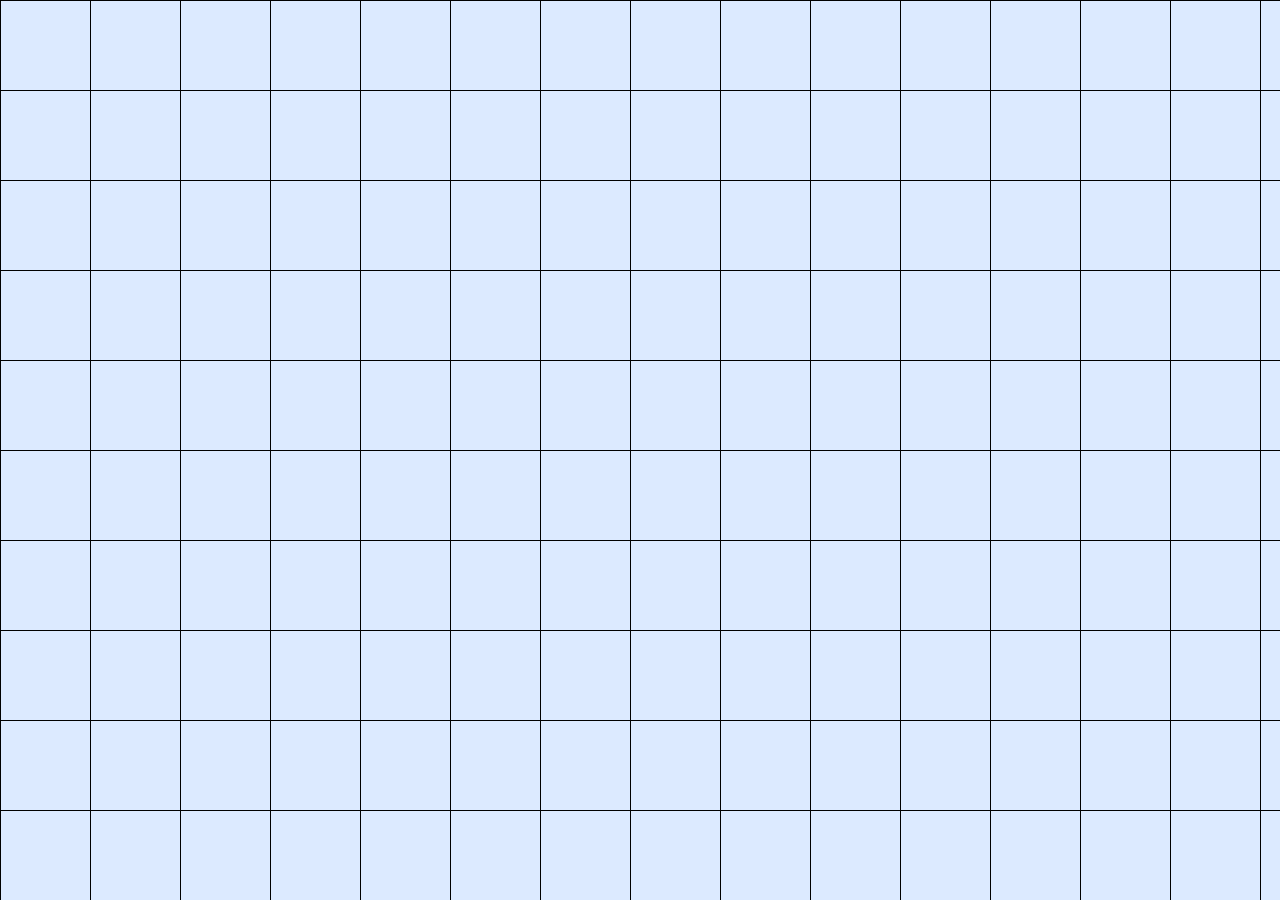
==== game.html @ 45754791 "Update homepage and add game guide" ====
<!DOCTYPE html>
<html lang="en">
<head>
    <meta charset="UTF-8">
    <meta name="viewport" content="width=device-width, initial-scale=1.0">
    <title>Aim Trainer</title>
    <link href="https://fonts.googleapis.com/css2?family=Oxanium:wght@200..800&display=swap" rel="stylesheet">
    <link rel="stylesheet" href="style.css">
</head>
<body>
    
</body>
</html>
---- style.css ----
body{
    margin: 0;
    font-family: 'Oxanium', sans-serif;
    background-color: #dceaff;
    color: black;

    background-image:
        linear-gradient(#000000 1px, transparent 1px),
        linear-gradient(90deg, #000 1px, transparent 1px);
    background-size: 90px 90px;
}

.home{
    text-align: center;
    margin-top: 200px;
}

.home h1{
    font-size: 60px;
    margin-bottom: -5px;
}
.home h2{
    font-weight: normal;
    font-size: 40px;
}

.guide{
    width: 700px;
    padding: 40px;
    box-sizing: border-box;
    text-align: center;
    background: #c1d8fa;
    border: 2px solid black;
    border-radius: 15px;
    position: absolute;
    top: 50%;
    left: 50%;
    transform: translate(-50%, -50%);

}
.guide p{
    font-size: 25px;
}

.button {
    display: block;
    width: fit-content;
    padding: 15px 30px;
    margin: 10px auto 20px;
    background: #d0e3ff;
    color: black;
    border: 2px solid black;
    border-radius: 12px;
    font-family: 'Oxanium';
    font-size: 20px;
    font-weight: 600;
    text-decoration: none;
    cursor: pointer;
    transition: 0.3s;
    box-shadow: 0 4px 15px rgba(0, 0, 0, 0.1);
}

.button:hover {
    transform: translateY(-5px);
    background: #bfd7fc;
    color: white;
}
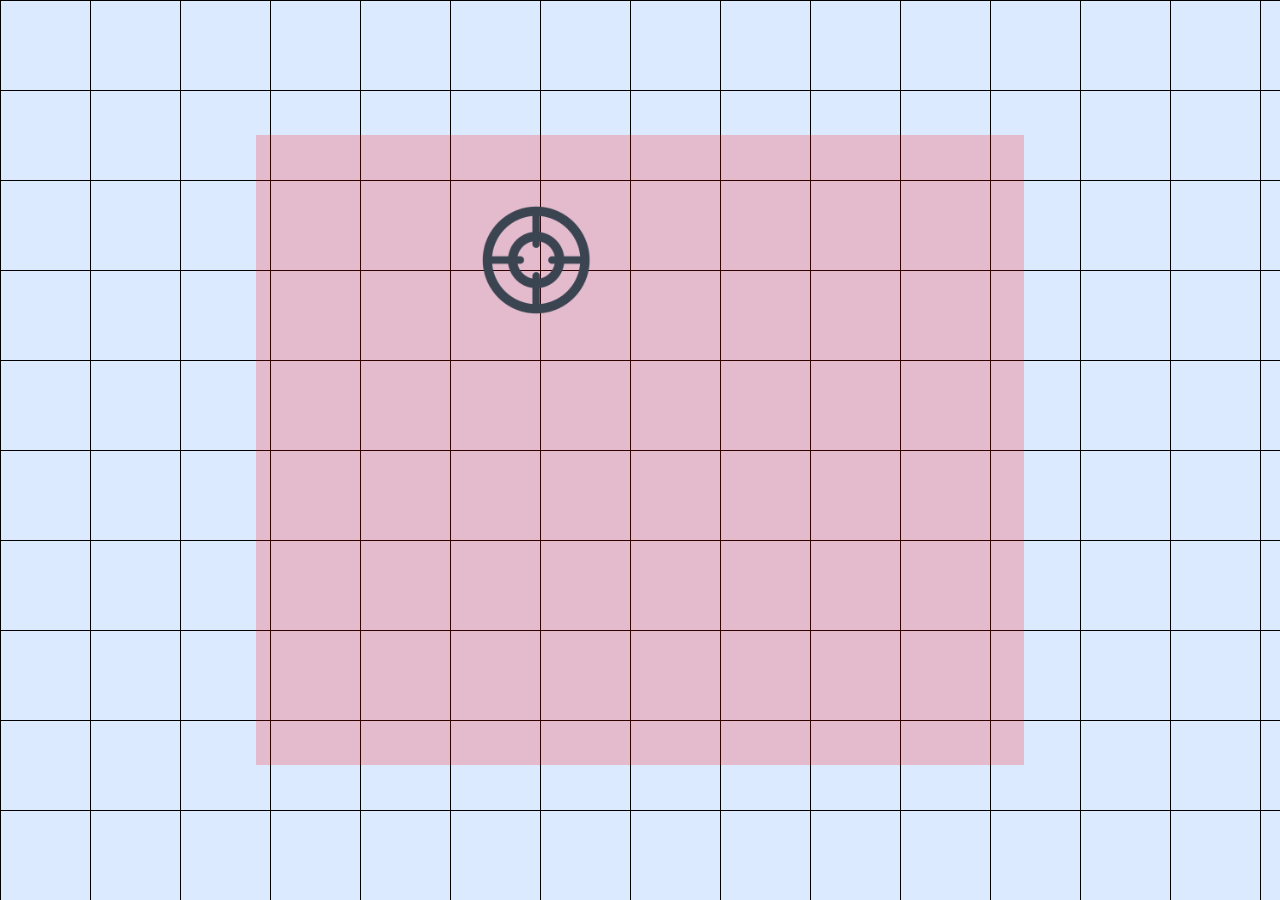
==== commit 68ce2bc8: "Build basic game structure" ====
--- a/game.html
+++ b/game.html
@@ -9,5 +9,13 @@
 </head>
 <body>
     
+    <div class="game-area">
+        <div class="target-zone">
+            <img src="assets/target.png" class="target" draggable="false">
+        </div>
+    </div>
+
+
+    <script src="script.js"></script>
 </body>
 </html>
--- a/style.css
+++ b/style.css
@@ -64,4 +64,25 @@
     transform: translateY(-5px);
     background: #bfd7fc;
     color: white;
+}
+
+.game-area{
+    width: 100vw;
+    height: 100vh;
+    position: relative;
+
+}
+
+.target-zone{
+    width: 60%;
+    height: 70%;
+    position: absolute;
+    top: 15%;
+    left: 20%;
+    background: rgba(255, 0, 0, 0.2);
+
+}
+.target{
+    width: 110px;
+    position: absolute
 }
